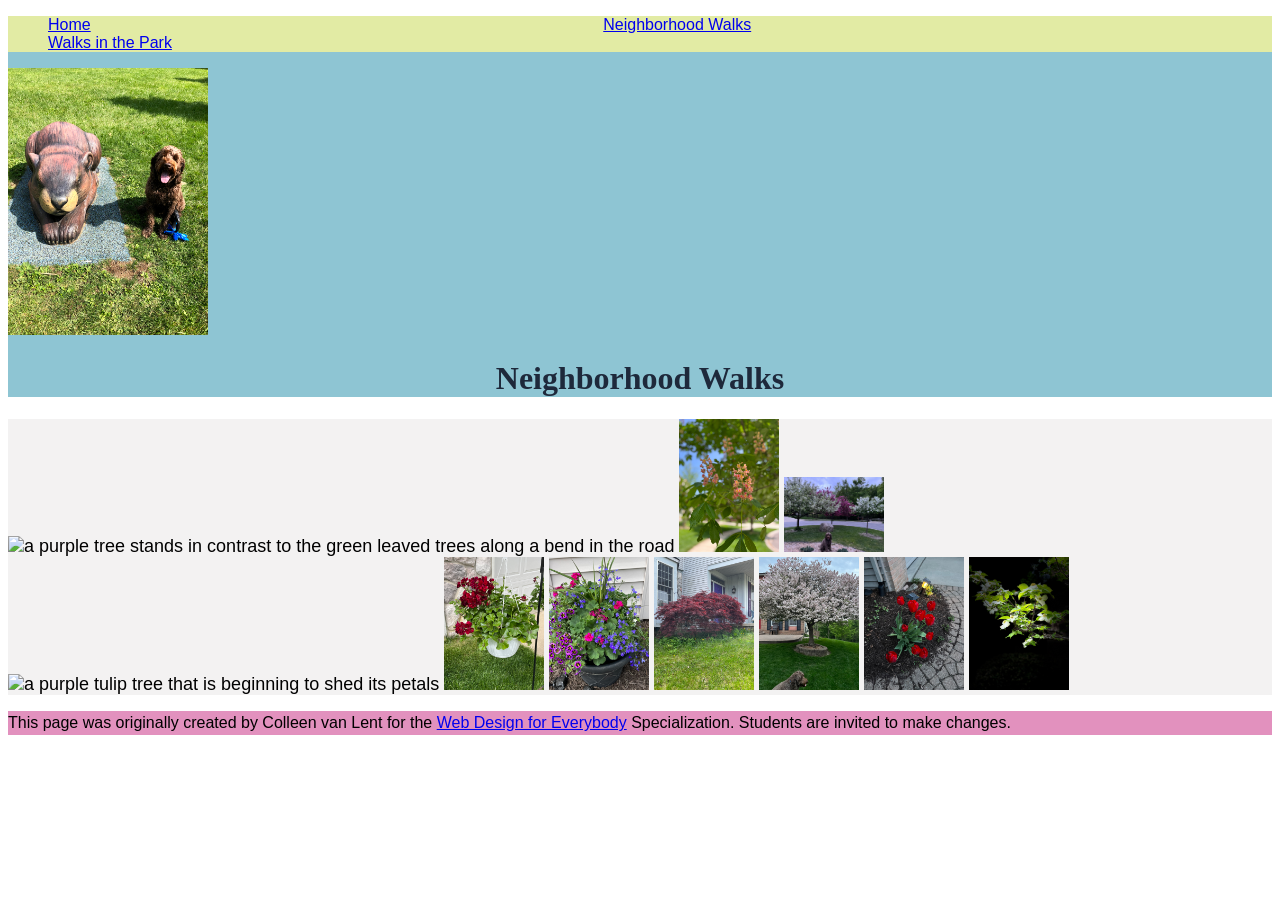
==== neighborhood.html @ b20eb26a "Upload bai tap" ====
<!DOCTYPE html>
<html lang="en">

<head>
  <link rel="stylesheet" href="css/style.css">
  <meta charset="utf-8">
  <meta name="viewport" content="width=device-width">
  <title>Neighborhood Walk</title>
  <!-- You will need to link to the CSS file -->
</head>

<body>
  <header>
    <nav>
      <ul>
        <li><a href="index.html">Home</a></li>
        <li><a href="neighborhood.html">Neighborhood Walks</a></li>
        <li><a href="parks.html">Walks in the Park</a></li>
      </ul>
    </nav>
    <img src="images/BaconGallupPark.jpg" width="200" alt="Brown Labradoodle sitting next to a statue.">
    <h1>Neighborhood Walks</h1>
  </header>
  <main>
    <div>
      <img src="images/bend_in_the_road.png"
        alt="a purple tree stands in contrast to the green leaved trees along a bend in the road" width="100">
      <img src="images/pink_blossoms.png" alt="small pink blossoms on an otherwise green leaved tree" width="100">
      <img src="images/blooming_trees.png" alt="brown labradoodle sitting in front of white and purple blooming  trees"
        width="100">
      <img src="images/falling_petals.png" alt="a purple tulip tree that is beginning to shed its petals" width="100">
      <img src="images/hanging_plants.png" alt="red and green plants in a decorative hanging basket" width="100">
      <img src="images/potted_plants.png" alt="a decorative planter with a variety of brightly colored plants "
        width="100">
      <img src="images/red_maple.png" alt="a small Japanese maple tree in front of a putple door" width="100">
      <img src="images/tree_with_white_blooms.png"
        alt="brown labradoodle sitting in front of tree blooming with white petals" width="100">
      <img src="images/tulips.png" alt="bright red tulips in front of a garden light" width="100">
      <img src="images/white_buds_on_tree.png" alt="artsy shot of white blooms on a green tree with a dark background"
        width="100">
    </div>
  </main>
  <footer>
    <p>This page was originally created by Colleen van Lent for the <a
        href="https://www.coursera.org/specializations/web-design"> Web Design for Everybody</a> Specialization.
      Students are invited to make changes.</p>
  </footer>

</body>

</html>
---- css/style.css ----
body {
    font-family: Arial, sans-serif;
    font-size: 16px;
}

header {
    background-color: #8ec5d3;
}

nav {
    background-color: #e2eba4;
}

main {
    background-color: #f3f2f2;
    font-size: 18px;
}

footer {
    background-color: #e291be;
}

li {
    display: inline-block;
    width: 45%;
}

h1 {
    text-align: center;
    font-family: Georgia, serif;
    color: #1e293b;
}

p {
    line-height: 1.5;
}
img {
    max-width: 100%;
    height: auto;
}
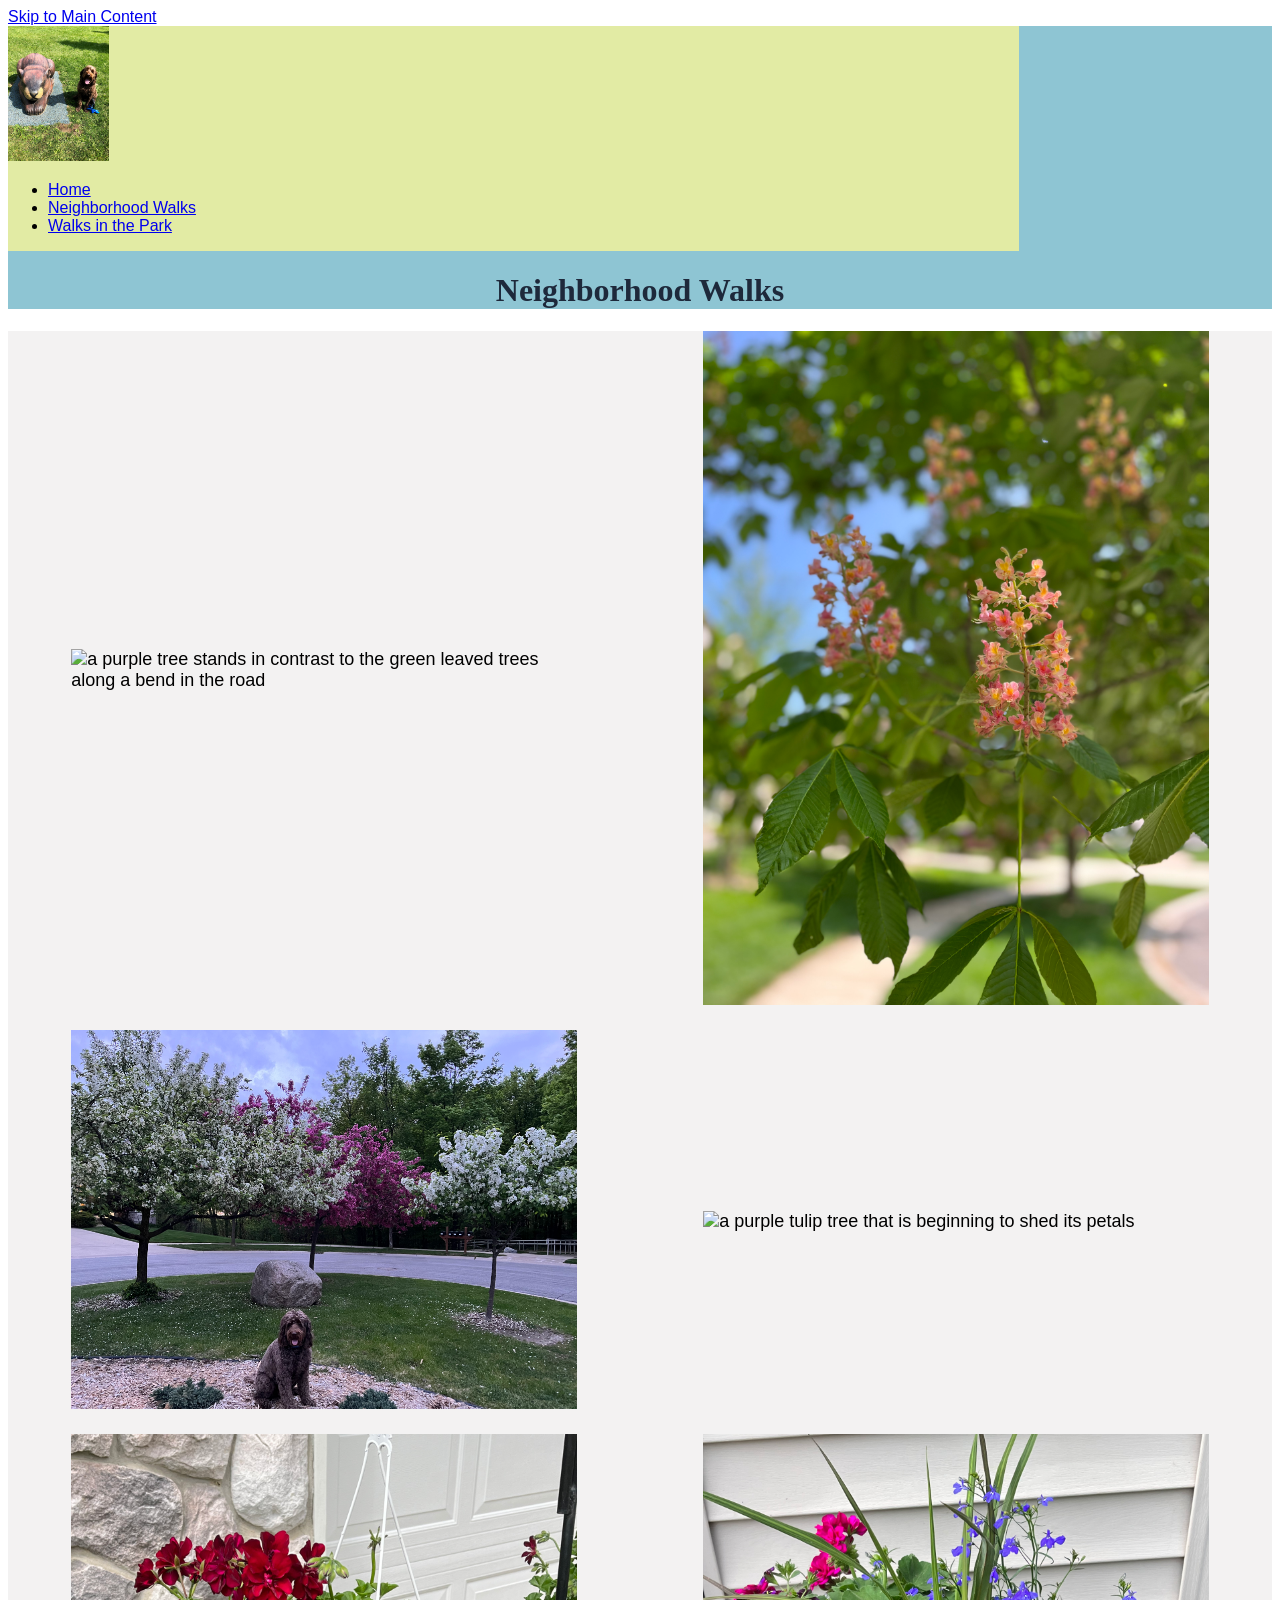
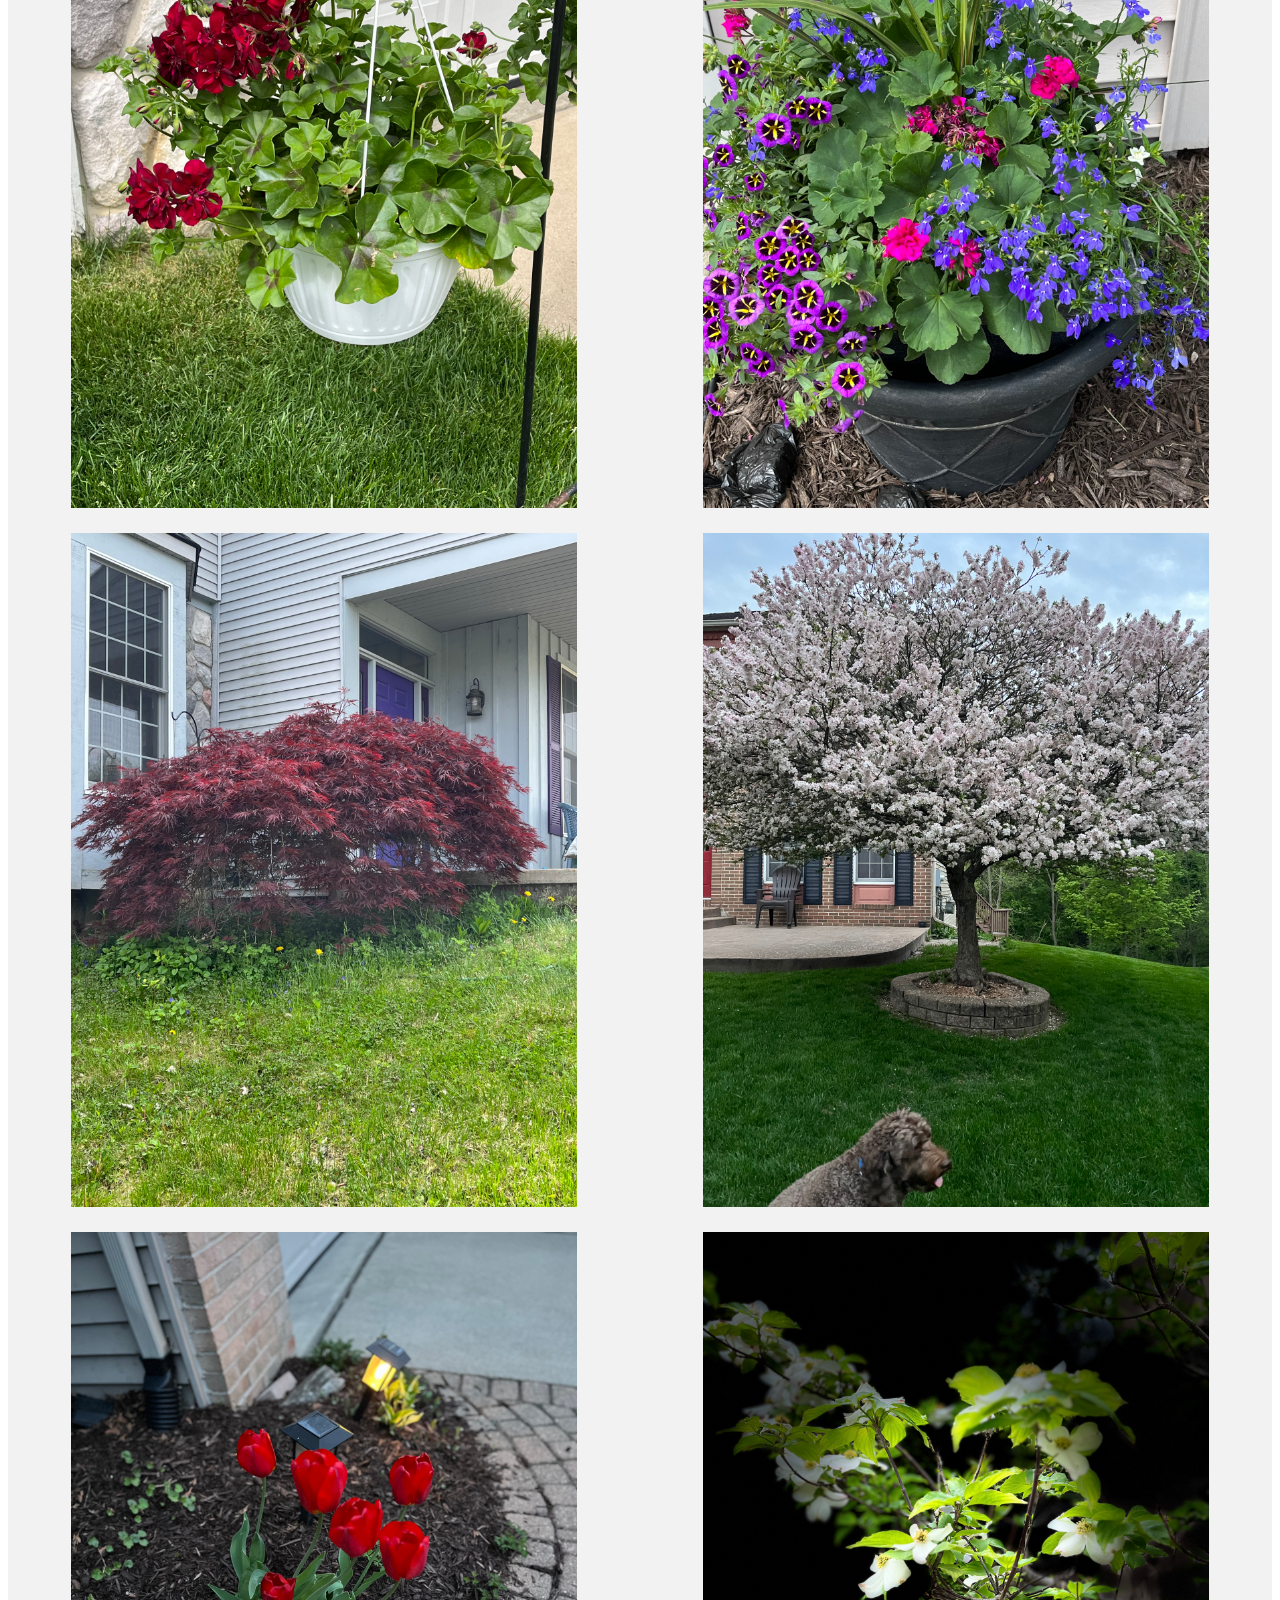
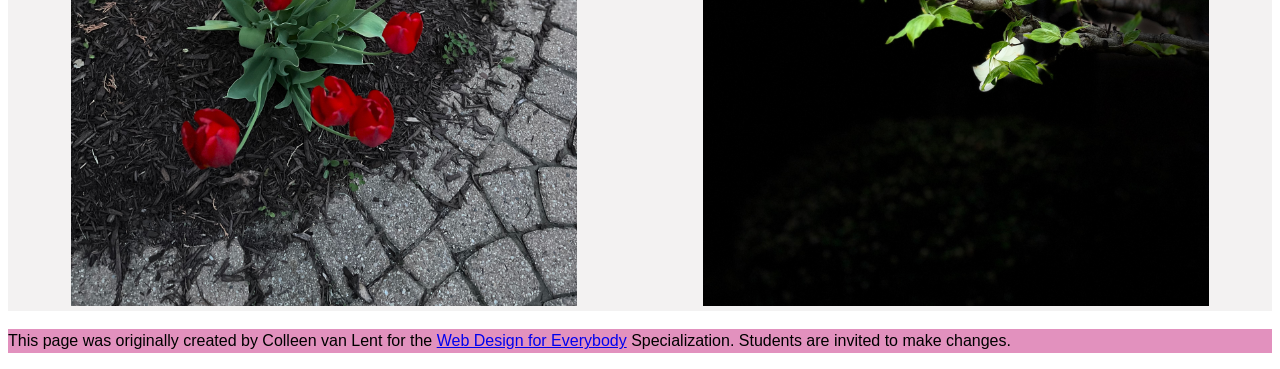
==== commit 8321ff17: "Update web layout" ====
--- a/neighborhood.html
+++ b/neighborhood.html
@@ -10,36 +10,54 @@
 </head>
 
 <body>
+  <a href="#main">Skip to Main Content</a>
   <header>
     <nav>
+      <img src="images/BaconGallupPark.jpg" width="200" alt="Brown Labradoodle sitting next to a statue.">
       <ul>
         <li><a href="index.html">Home</a></li>
         <li><a href="neighborhood.html">Neighborhood Walks</a></li>
         <li><a href="parks.html">Walks in the Park</a></li>
       </ul>
-    </nav>
-    <img src="images/BaconGallupPark.jpg" width="200" alt="Brown Labradoodle sitting next to a statue.">
+      </nav>
     <h1>Neighborhood Walks</h1>
   </header>
-  <main>
-    <div>
-      <img src="images/bend_in_the_road.png"
-        alt="a purple tree stands in contrast to the green leaved trees along a bend in the road" width="100">
-      <img src="images/pink_blossoms.png" alt="small pink blossoms on an otherwise green leaved tree" width="100">
-      <img src="images/blooming_trees.png" alt="brown labradoodle sitting in front of white and purple blooming  trees"
-        width="100">
-      <img src="images/falling_petals.png" alt="a purple tulip tree that is beginning to shed its petals" width="100">
-      <img src="images/hanging_plants.png" alt="red and green plants in a decorative hanging basket" width="100">
-      <img src="images/potted_plants.png" alt="a decorative planter with a variety of brightly colored plants "
-        width="100">
-      <img src="images/red_maple.png" alt="a small Japanese maple tree in front of a putple door" width="100">
-      <img src="images/tree_with_white_blooms.png"
-        alt="brown labradoodle sitting in front of tree blooming with white petals" width="100">
-      <img src="images/tulips.png" alt="bright red tulips in front of a garden light" width="100">
-      <img src="images/white_buds_on_tree.png" alt="artsy shot of white blooms on a green tree with a dark background"
-        width="100">
-    </div>
+  
+  <main id="main">
+    <ul class="grid">
+      <li>
+        <img src="images/bend_in_the_road.png" alt="a purple tree stands in contrast to the green leaved trees along a bend in the road" width="100">
+      </li>
+      <li>
+        <img src="images/pink_blossoms.png" alt="small pink blossoms on an otherwise green leaved tree" width="100">
+      </li>
+      <li>
+        <img src="images/blooming_trees.png" alt="brown labradoodle sitting in front of white and purple blooming  trees" width="100">
+      </li>
+      <li>
+        <img src="images/falling_petals.png" alt="a purple tulip tree that is beginning to shed its petals" width="100">
+      </li>
+      <li>
+        <img src="images/hanging_plants.png" alt="red and green plants in a decorative hanging basket" width="100">
+      </li>
+      <li>
+        <img src="images/potted_plants.png" alt="a decorative planter with a variety of brightly colored plants " width="100">
+      </li>
+      <li>
+        <img src="images/red_maple.png" alt="a small Japanese maple tree in front of a putple door" width="100">
+      </li>
+      <li>
+        <img src="images/tree_with_white_blooms.png" alt="brown labradoodle sitting in front of tree blooming with white petals" width="100">
+      </li>
+      <li>
+        <img src="images/tulips.png" alt="bright red tulips in front of a garden light" width="100">
+      </li>
+      <li>
+        <img src="images/white_buds_on_tree.png" alt="artsy shot of white blooms on a green tree with a dark background" width="100">
+      </li>
+    </ul>
   </main>
+  
   <footer>
     <p>This page was originally created by Colleen van Lent for the <a
         href="https://www.coursera.org/specializations/web-design"> Web Design for Everybody</a> Specialization.
--- a/css/style.css
+++ b/css/style.css
@@ -9,6 +9,12 @@
 
 nav {
     background-color: #e2eba4;
+    display: inline-block;
+    width: 80%;
+}
+
+nav img {
+    width: 10%;
 }
 
 main {
@@ -20,11 +26,6 @@
     background-color: #e291be;
 }
 
-li {
-    display: inline-block;
-    width: 45%;
-}
-
 h1 {
     text-align: center;
     font-family: Georgia, serif;
@@ -34,7 +35,35 @@
 p {
     line-height: 1.5;
 }
+
 img {
     max-width: 100%;
     height: auto;
+}
+
+.grid {
+    display: grid;
+    grid-template-columns: 40% 40%;
+    justify-content: space-around;
+    align-items: center;
+    row-gap: 20px;
+    list-style: none;
+    padding: 0;
+}
+
+.grid img {
+    width: 100%;
+}
+
+.flex {
+    display: flex;
+    flex-wrap: wrap;               
+    justify-content: space-between; 
+    list-style: none;               
+    padding: 0;
+}
+
+.flex li {
+    width: 30%;                    
+    margin-bottom: 20px;           
 }
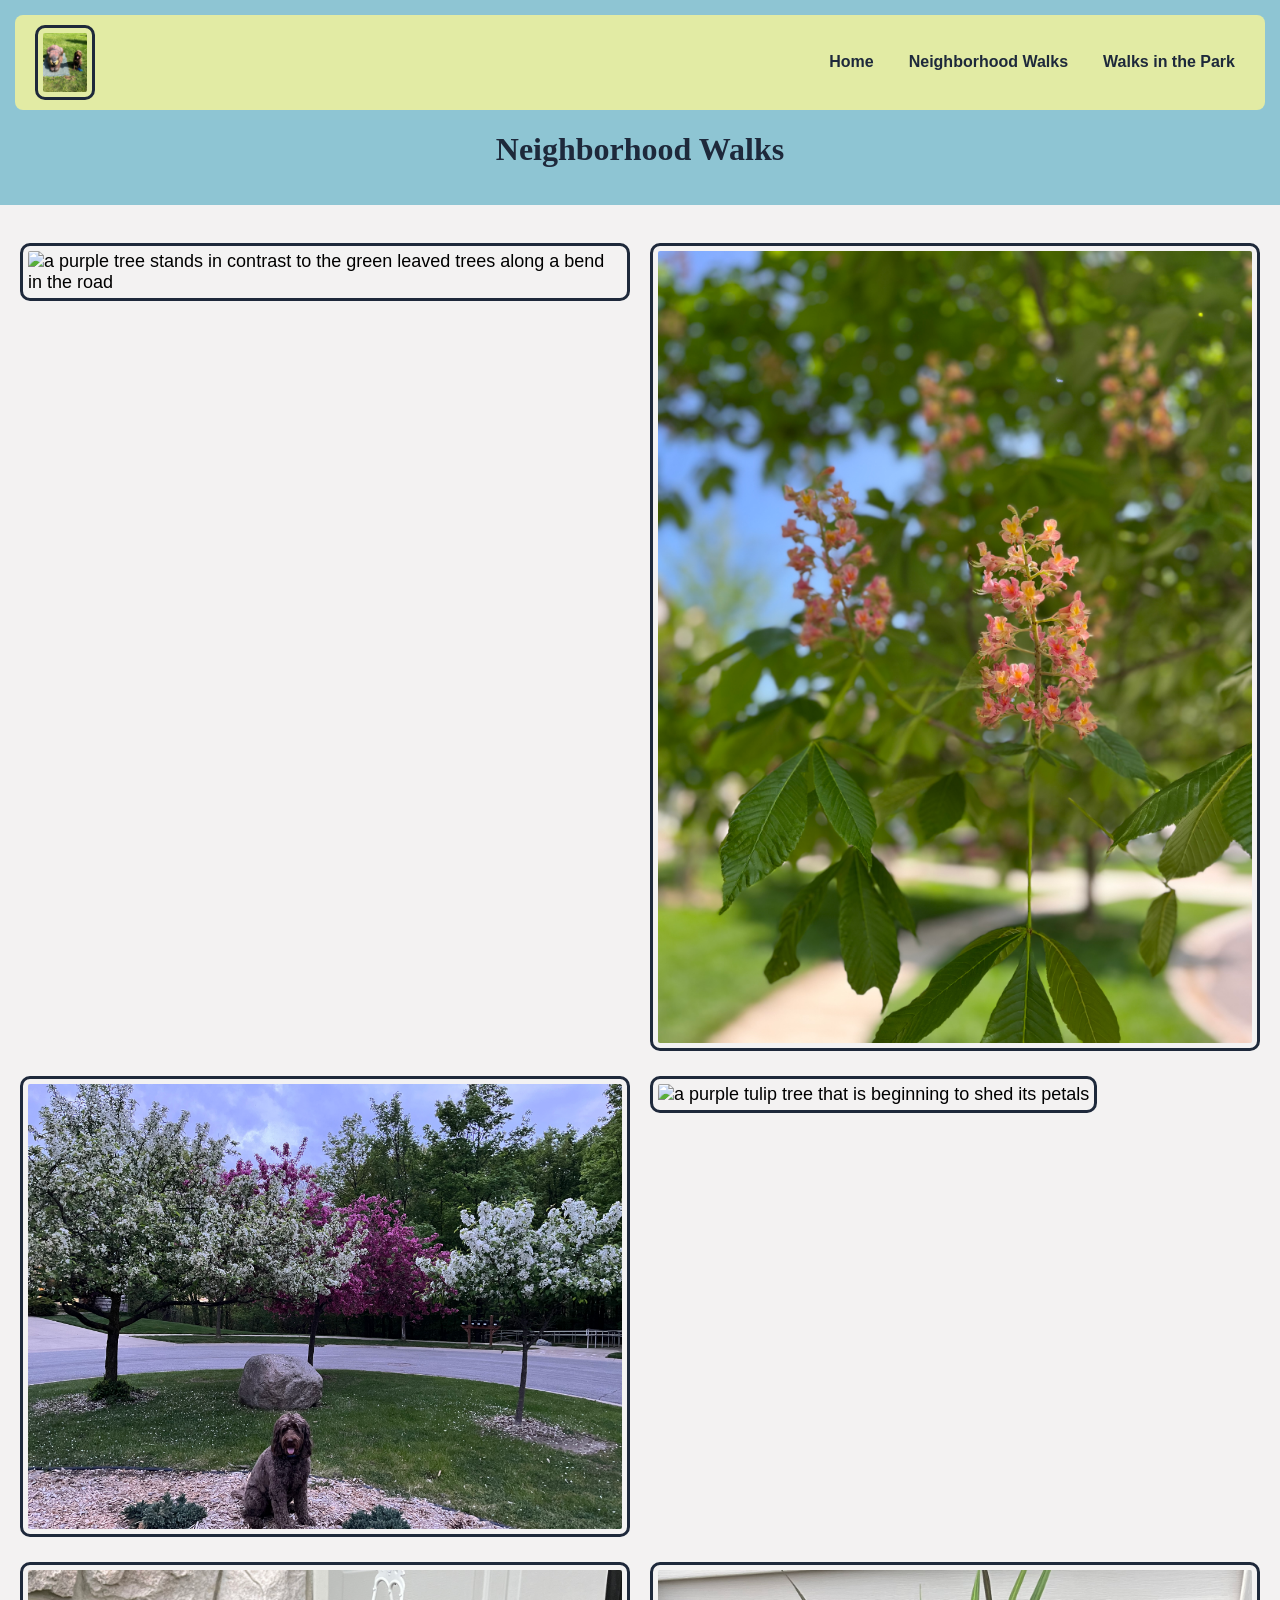
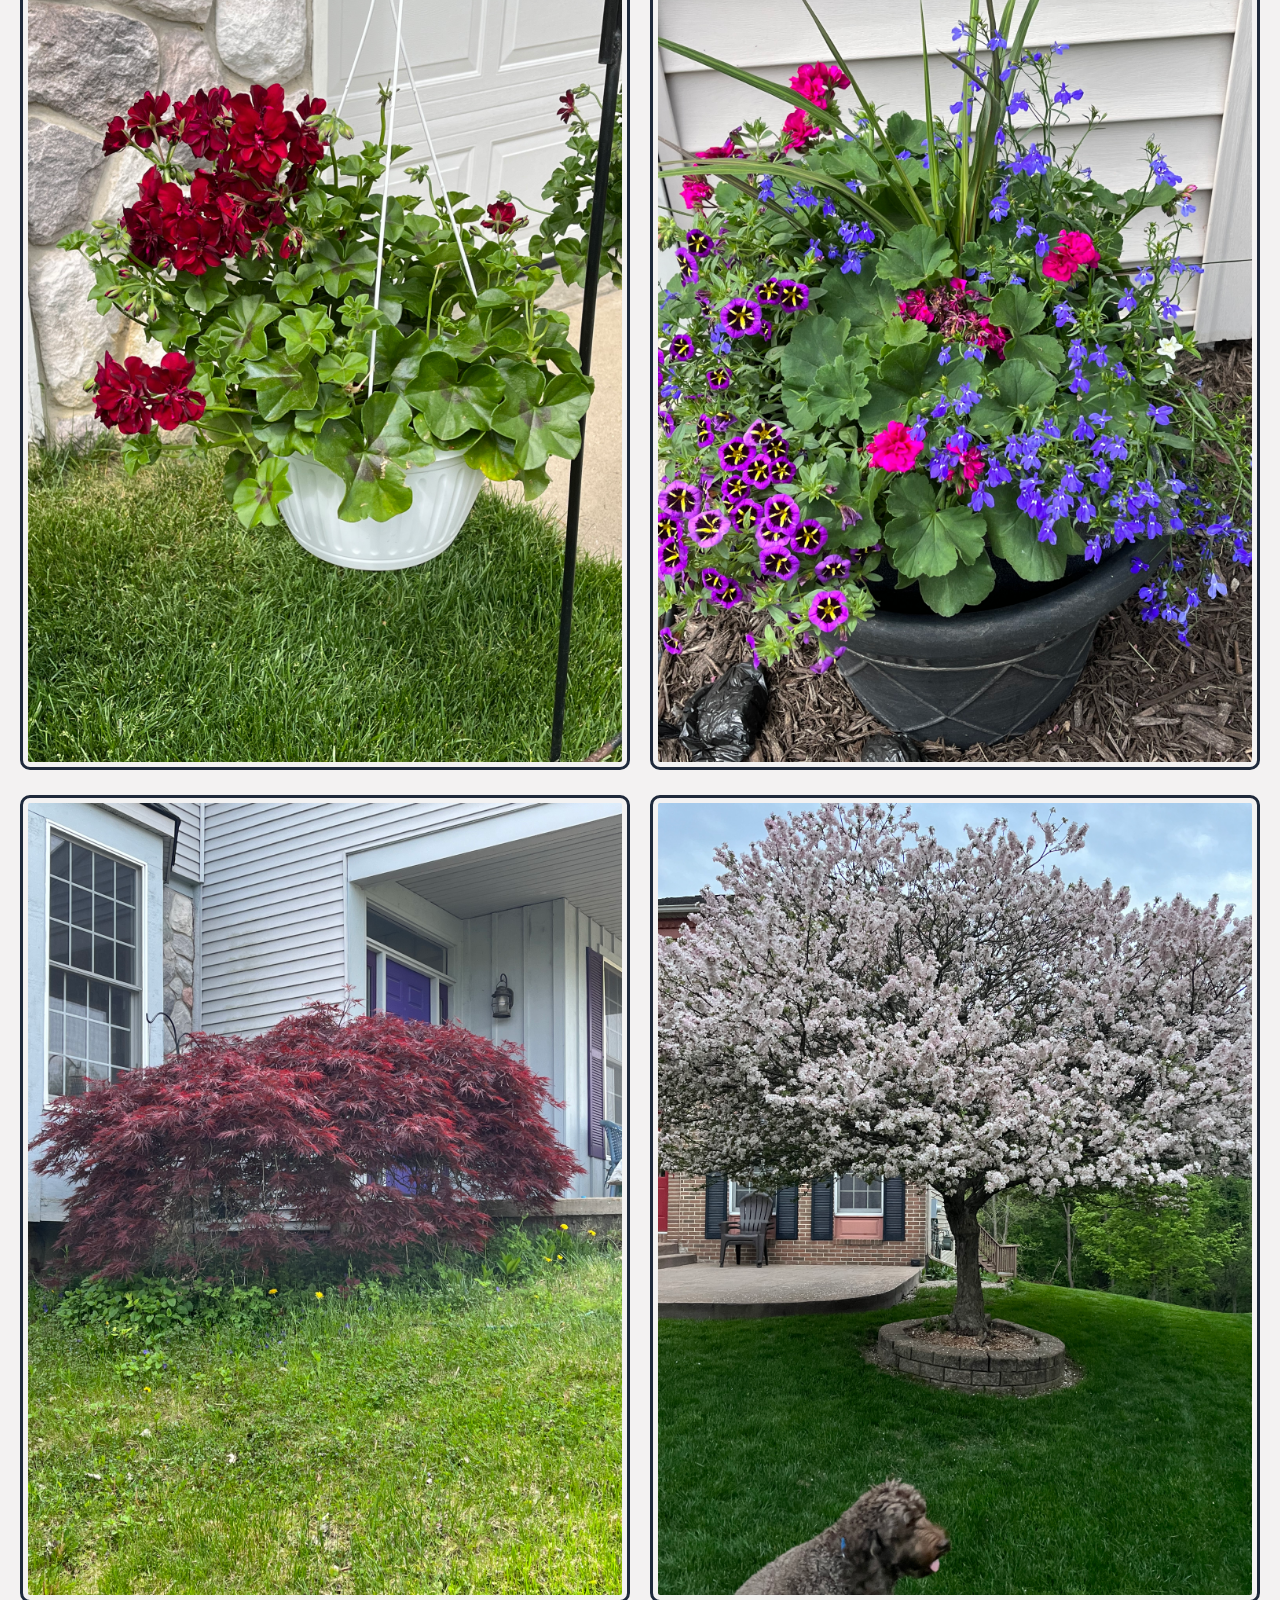
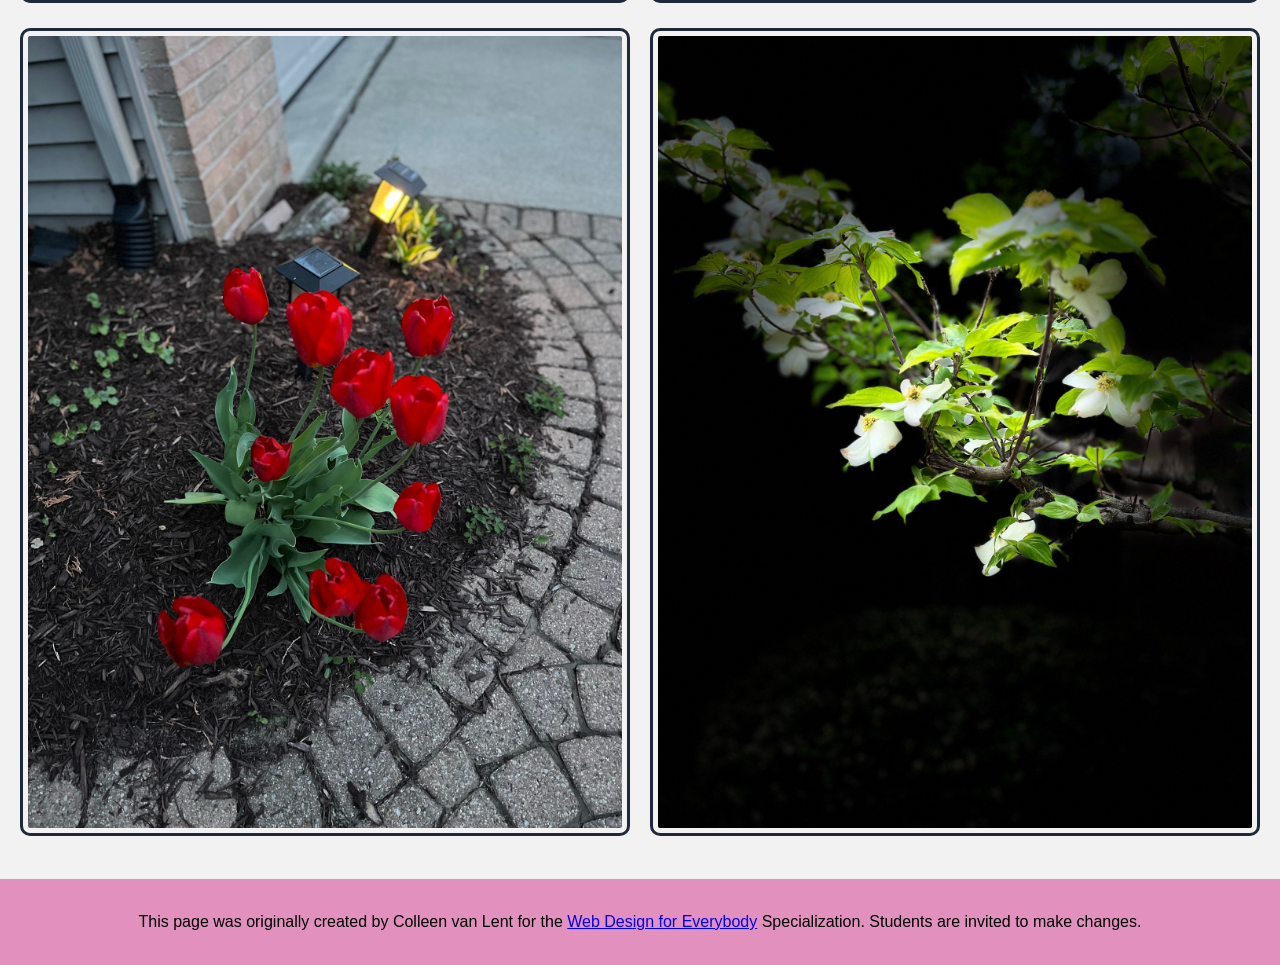
==== commit 45a837cc: "Final Project" ====
--- a/neighborhood.html
+++ b/neighborhood.html
@@ -10,7 +10,7 @@
 </head>
 
 <body>
-  <a href="#main">Skip to Main Content</a>
+  <a class="skip-link" href="#main">Skip to Main Content</a>
   <header>
     <nav>
       <img src="images/BaconGallupPark.jpg" width="200" alt="Brown Labradoodle sitting next to a statue.">
--- a/css/style.css
+++ b/css/style.css
@@ -1,29 +1,26 @@
+
 body {
     font-family: Arial, sans-serif;
     font-size: 16px;
+    margin: 0;
+    padding: 0;
 }
 
 header {
     background-color: #8ec5d3;
-}
-
-nav {
-    background-color: #e2eba4;
-    display: inline-block;
-    width: 80%;
-}
-
-nav img {
-    width: 10%;
+    padding: 15px;
 }
 
 main {
     background-color: #f3f2f2;
     font-size: 18px;
+    padding: 20px;
 }
 
 footer {
     background-color: #e291be;
+    text-align: center;
+    padding: 15px;
 }
 
 h1 {
@@ -36,34 +33,103 @@
     line-height: 1.5;
 }
 
+.skip-link {
+    position: absolute;
+    top: -50px; 
+    left: 10px;
+    background: #000;
+    color: #fff;
+    padding: 10px;
+    text-decoration: none;
+    z-index: 100;
+}
+
+.skip-link:focus {
+    top: 10px; 
+}
+
+nav {
+    background-color: #e2eba4;
+    display: flex;             
+    justify-content: space-between;
+    align-items: center;
+    padding: 10px 20px;         
+    border-radius: 8px;
+}
+
+nav ul {
+    display: flex;
+    list-style: none;
+    gap: 15px;
+    margin: 0;
+    padding: 0;
+}
+
+nav a {
+    text-decoration: none;
+    color: #1e293b;
+    font-weight: bold;
+    padding: 5px 10px;
+    transition: all 0.3s ease;
+}
+
+nav a:hover {
+    background-color: #1e293b;
+    color: #ffffff;
+    border-radius: 5px;
+    transform: scale(1.05); 
+}
+
+nav img {
+    width: 60px;
+    height: auto;
+}
+
 img {
     max-width: 100%;
     height: auto;
+    border: 3px solid #1e293b;    
+    padding: 5px;                  
+    border-radius: 10px;           
+    box-sizing: border-box;
 }
 
 .grid {
     display: grid;
-    grid-template-columns: 40% 40%;
-    justify-content: space-around;
-    align-items: center;
-    row-gap: 20px;
+    grid-template-columns: repeat(2, 1fr); 
+    gap: 20px;
     list-style: none;
     padding: 0;
 }
 
 .grid img {
     width: 100%;
+    transition: transform 0.3s ease;
+}
+
+.grid img:hover {
+    transform: scale(1.03); 
 }
 
 .flex {
     display: flex;
-    flex-wrap: wrap;               
-    justify-content: space-between; 
-    list-style: none;               
+    flex-wrap: wrap;
+    justify-content: space-around;
+    gap: 15px;
+    list-style: none;
     padding: 0;
 }
 
 .flex li {
-    width: 30%;                    
-    margin-bottom: 20px;           
+    width: 30%;
+}
+
+.flex li:nth-child(even) img {
+    border-radius: 50px 10px; /* Anh vi tri chan */
+    border-color: #e291be;
+}
+
+.flex li:nth-child(odd) img {
+    border-radius: 10px 50px; /* Anh vi tri le */
+    border-color: #8ec5d3;
 }
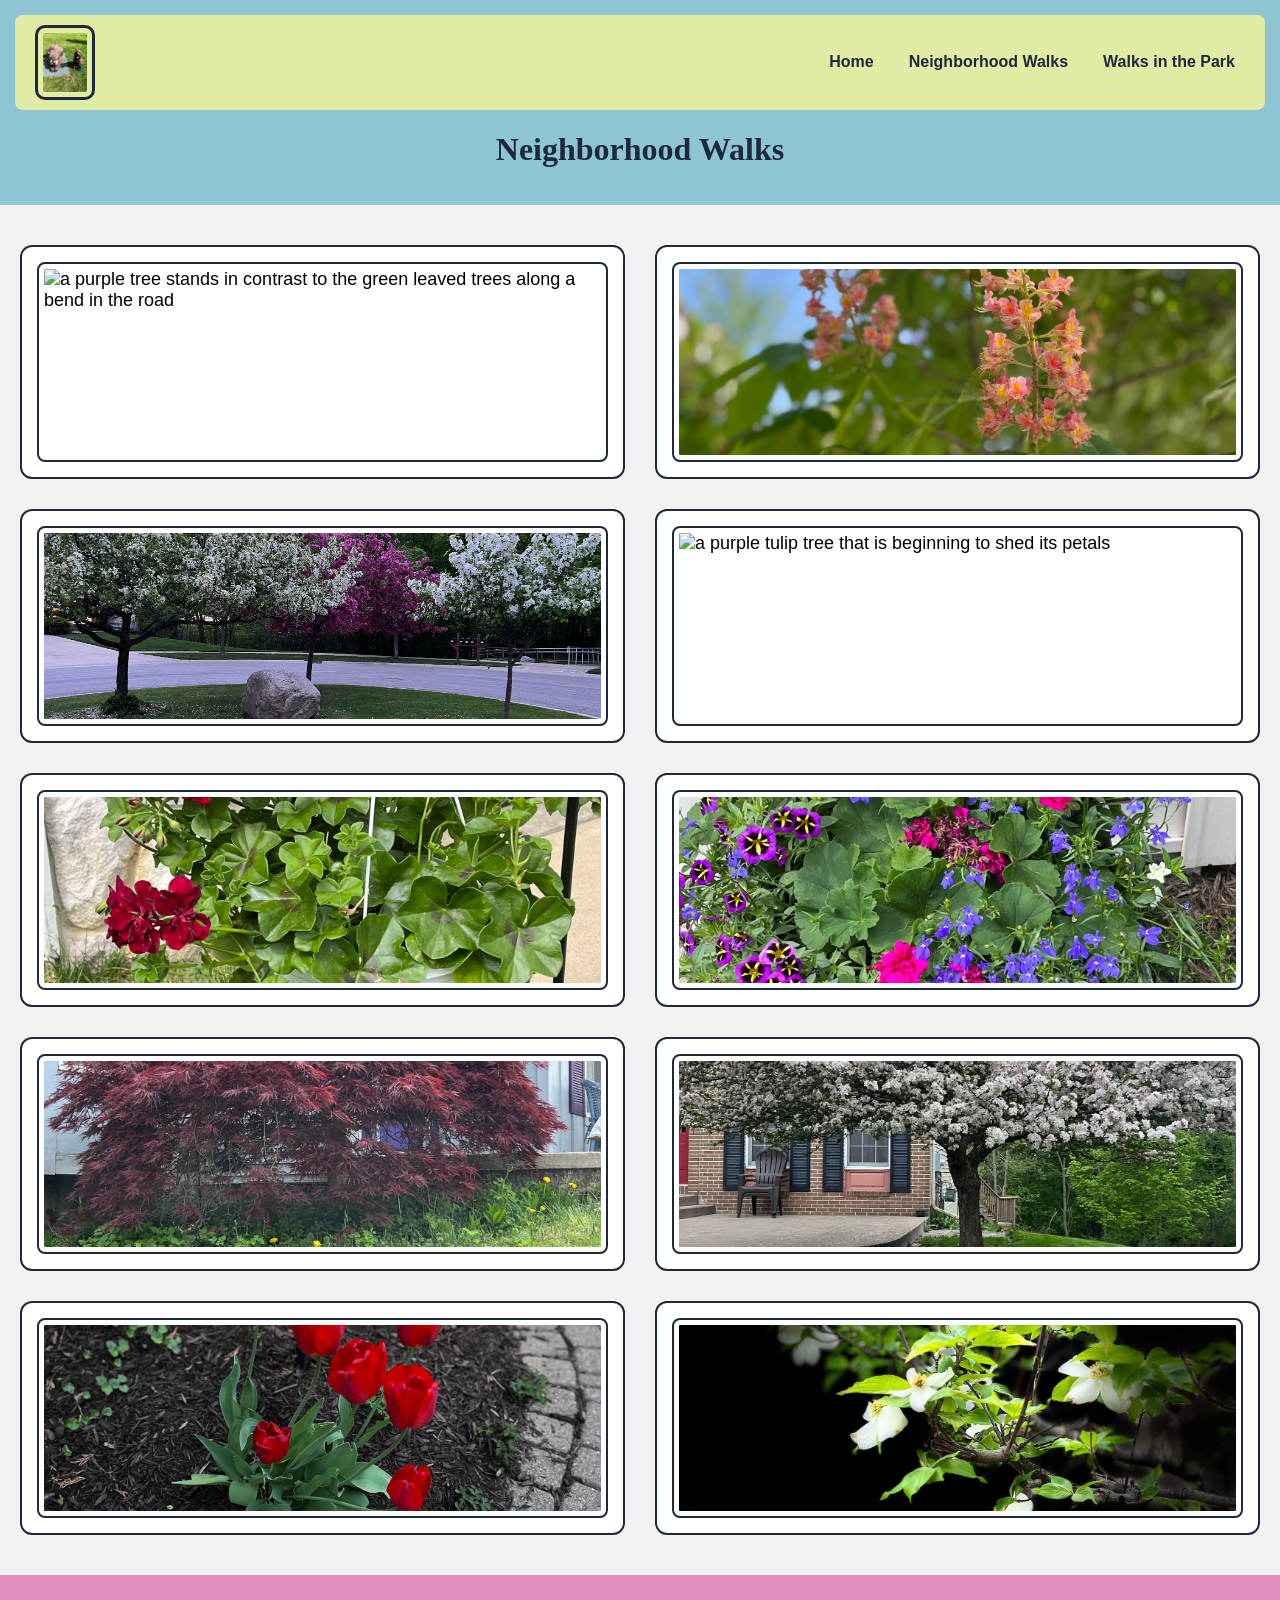
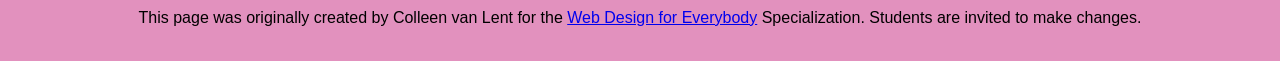
==== commit 8941ef14: "Project" ====
--- a/neighborhood.html
+++ b/neighborhood.html
@@ -26,34 +26,34 @@
   <main id="main">
     <ul class="grid">
       <li>
-        <img src="images/bend_in_the_road.png" alt="a purple tree stands in contrast to the green leaved trees along a bend in the road" width="100">
+        <img src="images/bend_in_the_road.png" alt="a purple tree stands in contrast to the green leaved trees along a bend in the road" width="100" onmouseover="upDate(this)" onmouseout="unDo()" onfocus="upDate(this)" onblur="unDo()">
       </li>
       <li>
-        <img src="images/pink_blossoms.png" alt="small pink blossoms on an otherwise green leaved tree" width="100">
+        <img src="images/pink_blossoms.png" alt="small pink blossoms on an otherwise green leaved tree" width="100" onmouseover="upDate(this)" onmouseout="unDo()" onfocus="upDate(this)" onblur="unDo()">
       </li>
       <li>
-        <img src="images/blooming_trees.png" alt="brown labradoodle sitting in front of white and purple blooming  trees" width="100">
+        <img src="images/blooming_trees.png" alt="brown labradoodle sitting in front of white and purple blooming  trees" width="100" onmouseover="upDate(this)" onmouseout="unDo()" onfocus="upDate(this)" onblur="unDo()">
       </li>
       <li>
-        <img src="images/falling_petals.png" alt="a purple tulip tree that is beginning to shed its petals" width="100">
+        <img src="images/falling_petals.png" alt="a purple tulip tree that is beginning to shed its petals" width="100" onmouseover="upDate(this)" onmouseout="unDo()" onfocus="upDate(this)" onblur="unDo()">
       </li>
       <li>
-        <img src="images/hanging_plants.png" alt="red and green plants in a decorative hanging basket" width="100">
+        <img src="images/hanging_plants.png" alt="red and green plants in a decorative hanging basket" width="100" onmouseover="upDate(this)" onmouseout="unDo()" onfocus="upDate(this)" onblur="unDo()">
       </li>
       <li>
-        <img src="images/potted_plants.png" alt="a decorative planter with a variety of brightly colored plants " width="100">
+        <img src="images/potted_plants.png" alt="a decorative planter with a variety of brightly colored plants " width="100" onmouseover="upDate(this)" onmouseout="unDo()" onfocus="upDate(this)" onblur="unDo()">
       </li>
       <li>
-        <img src="images/red_maple.png" alt="a small Japanese maple tree in front of a putple door" width="100">
+        <img src="images/red_maple.png" alt="a small Japanese maple tree in front of a putple door" width="100" onmouseover="upDate(this)" onmouseout="unDo()" onfocus="upDate(this)" onblur="unDo()">
       </li>
       <li>
-        <img src="images/tree_with_white_blooms.png" alt="brown labradoodle sitting in front of tree blooming with white petals" width="100">
+        <img src="images/tree_with_white_blooms.png" alt="brown labradoodle sitting in front of tree blooming with white petals" width="100" onmouseover="upDate(this)" onmouseout="unDo()" onfocus="upDate(this)" onblur="unDo()">
       </li>
       <li>
-        <img src="images/tulips.png" alt="bright red tulips in front of a garden light" width="100">
+        <img src="images/tulips.png" alt="bright red tulips in front of a garden light" width="100" onmouseover="upDate(this)" onmouseout="unDo()" onfocus="upDate(this)" onblur="unDo()">
       </li>
       <li>
-        <img src="images/white_buds_on_tree.png" alt="artsy shot of white blooms on a green tree with a dark background" width="100">
+        <img src="images/white_buds_on_tree.png" alt="artsy shot of white blooms on a green tree with a dark background" width="100" onmouseover="upDate(this)" onmouseout="unDo()" onfocus="upDate(this)" onblur="unDo()">
       </li>
     </ul>
   </main>
@@ -63,7 +63,8 @@
         href="https://www.coursera.org/specializations/web-design"> Web Design for Everybody</a> Specialization.
       Students are invited to make changes.</p>
   </footer>
-
+  
+<script src="script.js"></script>
 </body>
 
 </html>
--- a/css/style.css
+++ b/css/style.css
@@ -1,4 +1,3 @@
-
 body {
     font-family: Arial, sans-serif;
     font-size: 16px;
@@ -50,10 +49,10 @@
 
 nav {
     background-color: #e2eba4;
-    display: flex;             
+    display: flex;            
     justify-content: space-between;
     align-items: center;
-    padding: 10px 20px;         
+    padding: 10px 20px;        
     border-radius: 8px;
 }
 
@@ -85,15 +84,35 @@
     height: auto;
 }
 
+/* Định dạng tổng quát cho ảnh */
 img {
     max-width: 100%;
     height: auto;
-    border: 3px solid #1e293b;    
+    border: 3px solid #1e293b;     
     padding: 5px;                  
     border-radius: 10px;           
     box-sizing: border-box;
 }
 
+#image {
+    height: 300px;
+    border: 3px solid #1e293b;
+    background-color: #88e8c8;
+    background-repeat: no-repeat;
+    background-size: contain;          
+    background-position: 20px center;   
+    color: #1e293b;
+    text-align: right;                  
+    padding-right: 50px;                
+    font-size: 110%;
+    font-weight: bold;
+    display: flex;
+    align-items: center;
+    justify-content: flex-end;
+    margin-bottom: 20px;
+}
+
+/* --- TỐI ƯU CỰC MẠNH CHO PHẦN LƯỚI ẢNH (GRID) --- */
 .grid {
     display: grid;
     grid-template-columns: repeat(2, 1fr); 
@@ -102,34 +121,80 @@
     padding: 0;
 }
 
+.grid {
+    display: grid;
+    grid-template-columns: repeat(2, 1fr); /* Chia đúng 2 cột ngang nhau */
+    gap: 30px;                             /* Khoảng cách giữa các ô */
+    list-style: none;
+    padding: 0;
+    margin: 20px 0;
+}
+
+.grid li {
+    display: flex;
+    flex-direction: column;
+    background: #fff;
+    padding: 15px;
+    border: 2px solid #1e293b;
+    border-radius: 12px;
+    box-sizing: border-box;
+}
+
 .grid img {
+    width: 100% !important;
+    height: 200px !important;  /* Cố định chiều cao để ảnh nhỏ gọn, đều tắp */
+    object-fit: cover !important; /* Cắt ảnh vừa khít khung, không bị méo */
+    border-radius: 8px;
+    border: 2px solid #1e293b;
+    transition: transform 0.3s ease;
+}
+
+.grid img:hover {
+    transform: scale(1.02); 
+}
+
+/* --- TỐI ƯU CHO TRANG PARKS (3 CỘT) --- */
+.flex {
+    display: grid;
+    grid-template-columns: repeat(3, 1fr); 
+    gap: 20px;                             
+    list-style: none;
+    padding: 0;
+    margin: 20px 0;
+}
+
+.flex li {
     width: 100%;
+    box-sizing: border-box;
+    display: flex;
+    flex-direction: column;
+}
+
+.flex figure {
+    margin: 0;
+    width: 100%;
+    height: 200px; /* Cố định chiều cao khung ảnh 3 cột */
+    overflow: hidden;
+}
+
+.flex img {
+    width: 100% !important;
+    height: 100% !important;
+    object-fit: cover !important;
+    display: block;
     transition: transform 0.3s ease;
 }
 
-.grid img:hover {
-    transform: scale(1.03); 
-}
-
-.flex {
-    display: flex;
-    flex-wrap: wrap;
-    justify-content: space-around;
-    gap: 15px;
-    list-style: none;
-    padding: 0;
-}
-
-.flex li {
-    width: 30%;
+.flex img:hover {
+    transform: scale(1.03);
 }
 
 .flex li:nth-child(even) img {
-    border-radius: 50px 10px; /* Anh vi tri chan */
+    border-radius: 50px 10px; 
     border-color: #e291be;
 }
 
 .flex li:nth-child(odd) img {
-    border-radius: 10px 50px; /* Anh vi tri le */
+    border-radius: 10px 50px; 
     border-color: #8ec5d3;
 }
